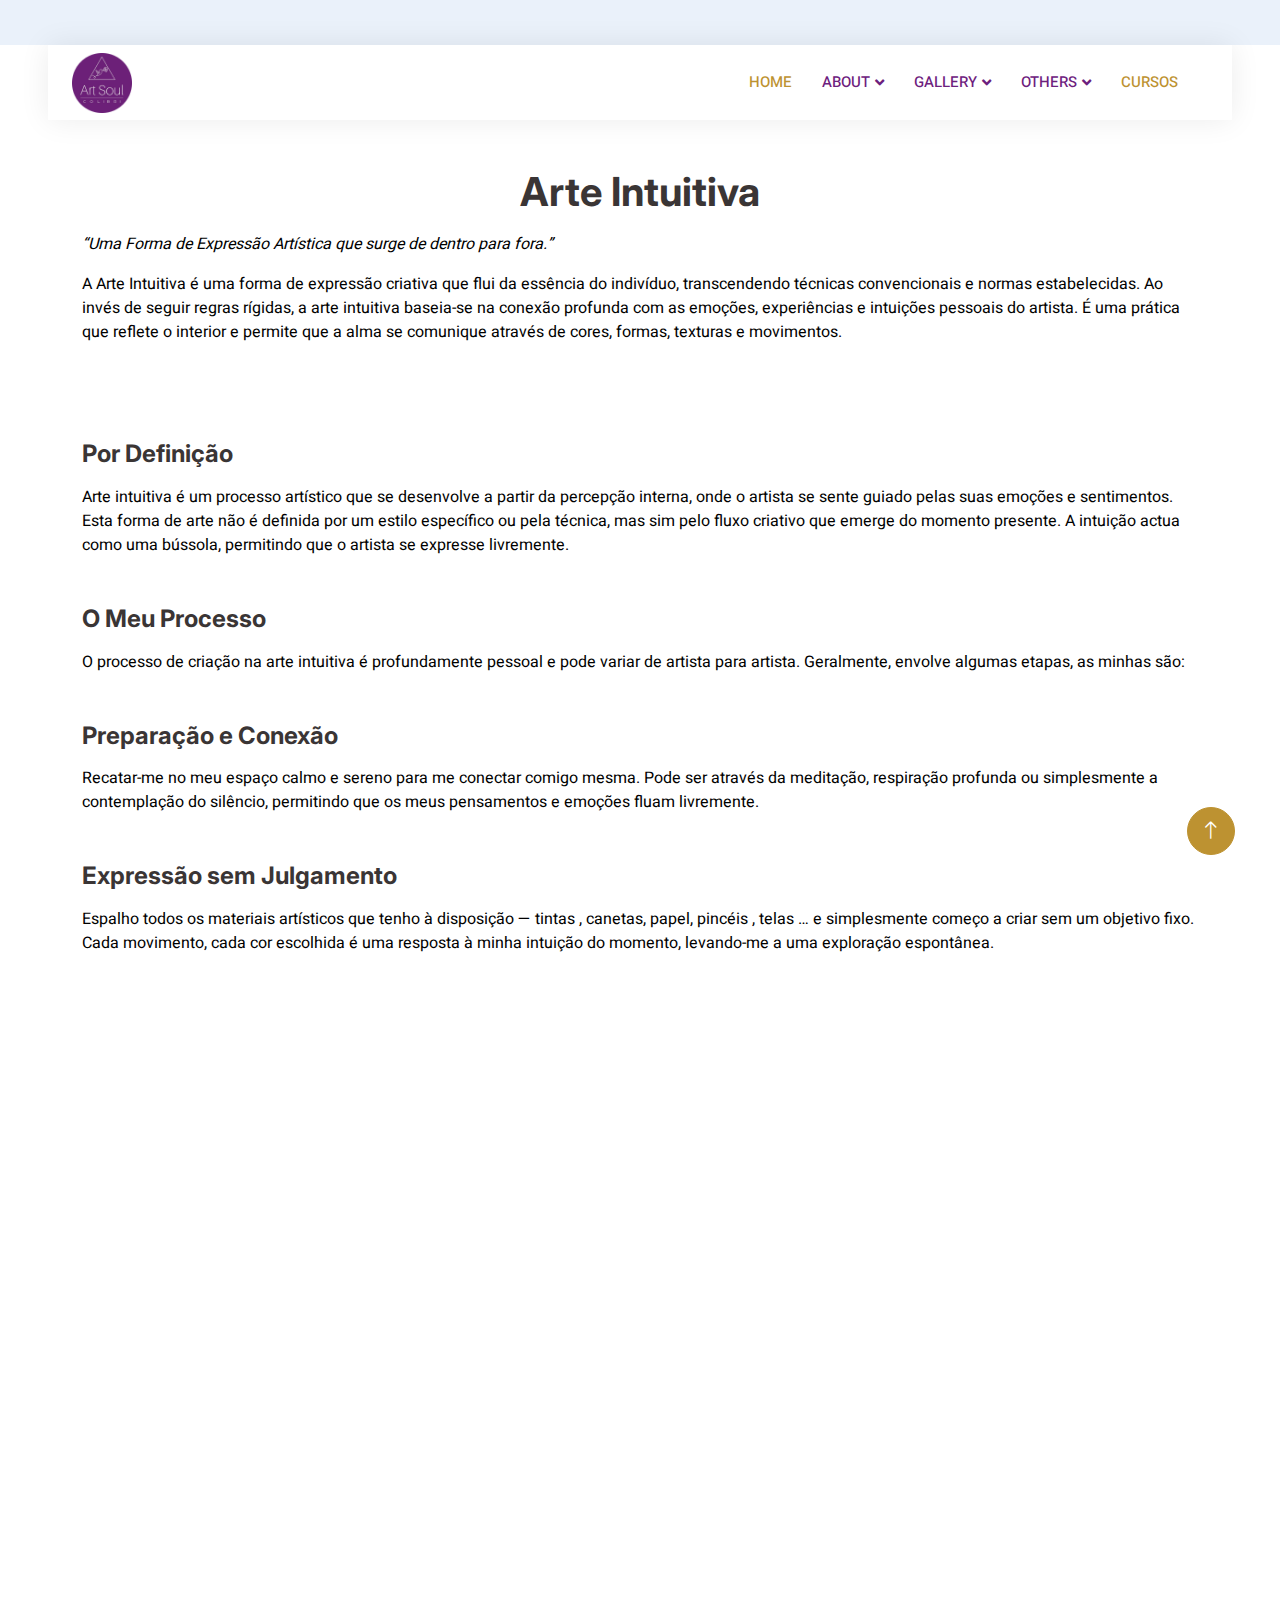
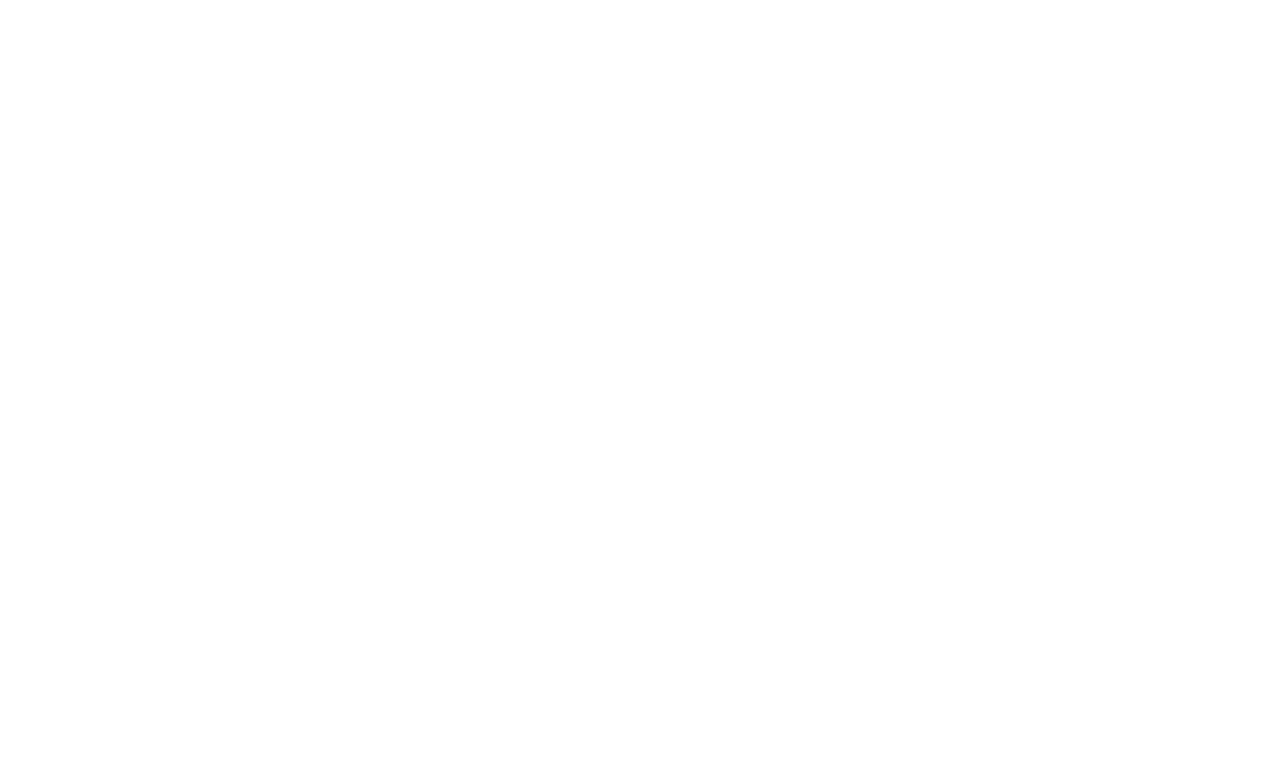
==== arteintuitiva.html @ 13112190 "Add files via upload" ====
<!DOCTYPE html>
<html lang="pt">

<head>
    <!-- Meta Etiquetas Tittle Start -->
    <meta charset="utf-8">
    <title> Art Soul Colibri</title>
    <!-- Meta Etiquetas Tittle End -->

    <!-- Meta Etiquetas Start -->
    <meta name="viewport" content="width=device-width, initial-scale=1.0">
    <meta name="format-detection" content="telephone=no">
    <meta content="Atelier Colibri" name="keywords">
    <meta content="Atelier Colibri" name="description">
    <!-- Meta Etiquetas End -->

    <!-- Meta Etiquetas SEO start -->
    <meta name="twitter:card" content="summary">
    <meta name="twitter:site" content="@Atelier Colibri">
    <meta name="twitter:title" content="Atelier Colibri">
    <meta name="twitter:description" content="Atelier Colibri">
    <meta name="robots" content="index, follow">
    <meta name="Audience" content="All">

    <meta property="og:site_name" content="Atelier Colibri">
    <meta property="og:type" content="website">
    <meta property="og:title" content="Atelier Colibri">
    <meta property="og:locale" content="en">
    <meta property="og:title" content="Atelier Colibri">
    <meta property="og:description" content="Atelier Colibri">
    <meta property="og:url" content="https://artsoulcolibri.com/">
    <!-- Meta Etiquetas SEO End -->

    <!-- Favicon Strat-->
    <link href="img/favicon.ico" rel="icon">
    <!-- Favicon End-->

    <!-- Apple Touc Icon Strat -->
    <link rel="icon" href="img/favicon.ico">
    <!-- Apple Touc Icon End -->

    <!-- Canonical start -->
    <link rel="canonical" href="https://artsoulcolibri.com/" />
    <!-- Canonical End -->

    <!-- Google Web Fonts -->
    <link rel="preconnect" href="https://fonts.googleapis.com">
    <link rel="preconnect" href="https://fonts.gstatic.com" crossorigin>
    <link href="https://fonts.googleapis.com/css2?family=Heebo:wght@400;500;600&family=Inter:wght@700;800&display=swap"
        rel="stylesheet">

    <!-- Icon Font Stylesheet -->
    <link href="https://cdnjs.cloudflare.com/ajax/libs/font-awesome/5.10.0/css/all.min.css" rel="stylesheet">
    <link href="https://cdn.jsdelivr.net/npm/bootstrap-icons@1.4.1/font/bootstrap-icons.css" rel="stylesheet">

    <!-- Libraries Stylesheet -->
    <link href="lib/animate/animate.min.css" rel="stylesheet">
    <link href="lib/owlcarousel/assets/owl.carousel.min.css" rel="stylesheet">

    <!-- Customized Bootstrap Stylesheet -->
    <link href="css/bootstrap.min.css" rel="stylesheet">

    <!-- Template Stylesheet -->
    <link href="css/style.css" rel="stylesheet">

</head>

<body>

    <div class="container-xxl bg-white p-0">
        <!-- Spinner Start -->
        <div id="spinner"
            class="show bg-white position-fixed translate-middle w-100 vh-100 top-50 start-50 d-flex align-items-center justify-content-center">
            <div class="spinner-border text-primary" style="width: 3rem; height: 3rem;" role="status">
                <span class="sr-only">Loading...</span>
            </div>
        </div>
        <!-- Spinner End -->

        <!-- Navbar Start -->
        <div class="container-fluid nav-bar bg-transparent">
            <nav class="navbar navbar-expand-lg bg-danger navbar-light py-0 px-4">
                <a href="index.html" class="navbar-brand d-flex align-items-center text-center">
                    <div>
                        <img class="img-fluid" src="img/logoateleiercolibricirculo barr nav redondo.png" alt="Icon"
                            style="width: 60pxf; height: 60px;">
                    </div>
                    <h4 class="m-0 text-primary"> </h4> <!-- Aqui va Texto -->
                </a>
                <button type="button" class="navbar-toggler" data-bs-toggle="collapse" data-bs-target="#navbarCollapse">
                    <span class="navbar-toggler-icon"></span>
                </button>
                <div class="collapse navbar-collapse" id="navbarCollapse">
                    <div class="navbar-nav ms-auto">
                        <a href="index.html" class="nav-item nav-link active">Home</a>
                        <div class="nav-item dropdown">
                            <a href="about.html" class="nav-link dropdown-toggle" data-bs-toggle="dropdown">About</a>
                            <div class="dropdown-menu rounded-0 m-0">
                                <a href="arteintuitiva.html" class="dropdown-item">Arte Intuitiva</a>
                                <a href="sobremi.html" class="dropdown-item">Sobre Mim</a>
                            </div>
                        </div>
                        <div class="nav-item dropdown">
                            <a href="#" class="nav-link dropdown-toggle" data-bs-toggle="dropdown">Gallery</a>
                            <div class="dropdown-menu rounded-0 m-0">
                                <a href="aguarelas.html" class="dropdown-item">Aguarelas</a>
                                <a href="aguarelas.html" class="dropdown-item">Telas</a>
                                <a href="aguarelas.html" class="dropdown-item">Mandalas</a>
                            </div>
                        </div>
                        <div class="nav-item dropdown">
                            <a href="#" class="nav-link dropdown-toggle" data-bs-toggle="dropdown">Others</a>
                            <div class="dropdown-menu rounded-0 m-0">
                                <a href="" class="dropdown-item">E-books</a>
                            </div>
                        </div>
                        <a href="cursos.html" class="nav-item nav-link active">Cursos</a>
                    </div>
                </div>
            </nav>
        </div>
        <!-- Navbar End -->

        <!-- Arte IntuitivaStart -->
        <div class="container-xxl py-5">
            <div class="container">
                <div class="text-justify mx-auto mb-5 wow fadeInUp" data-wow-delay="0.1s" style="max-width: 1200px;">
                    <h1 class="text-center mb-3">Arte Intuitiva</h1>
                    <p><i>“Uma Forma de Expressão Artística que surge de dentro para fora.”</i></p>
                    <p>A Arte Intuitiva é uma forma de expressão criativa que flui da essência do indivíduo,
                        transcendendo técnicas convencionais e normas estabelecidas.
                        Ao invés de seguir regras rígidas, a arte intuitiva baseia-se na conexão profunda com as
                        emoções, experiências e intuições pessoais do artista. É uma prática que reflete o interior e
                        permite que a alma se comunique através de cores, formas, texturas e movimentos.</p>
                </div>
            </div>
        </div>
        <div class="container-xxl py-0">
            <div class="container">
                <div class="text-justify  mx-auto mb-5 wow fadeInUp" data-wow-delay="0.1s" style="max-width: 1200px;">
                    <h4 class="text-justify mb-3">Por Definição</h4>
                    <p>Arte intuitiva é um processo artístico que se desenvolve a partir da percepção interna, onde o
                        artista se sente guiado pelas suas emoções e sentimentos. Esta forma de arte não é definida por
                        um estilo específico ou pela técnica, mas sim pelo fluxo criativo que emerge do momento
                        presente. A intuição actua como uma bússola, permitindo que o artista se expresse livremente.
                    </p>
                </div>
            </div>
        </div>
        <div class="container-xxl py-0">
            <div class="container">
                <div class="text-justify  mx-auto mb-5 wow fadeInUp" data-wow-delay="0.1s" style="max-width: 1200px;">
                    <h4 class="text-justify mb-3">O Meu Processo</h4>
                    <p>O processo de criação na arte intuitiva é profundamente pessoal e pode variar de artista para
                        artista. Geralmente, envolve algumas etapas, as minhas são:
                    </p>
                </div>
            </div>
        </div>
        <div class="container-xxl py-0">
            <div class="container">
                <div class="text-justify  mx-auto mb-5 wow fadeInUp" data-wow-delay="0.1s" style="max-width: 1200px;">
                    <h4 class="text-justify mb-3">Preparação e Conexão</h4>
                    <p>Recatar-me no meu espaço calmo e sereno para me conectar comigo mesma. Pode ser através da
                        meditação, respiração profunda ou simplesmente a contemplação do silêncio, permitindo que os
                        meus pensamentos e emoções fluam livremente.
                    </p>
                </div>
            </div>
        </div>
        <div class="container-xxl py-0">
            <div class="container">
                <div class="text-justify  mx-auto mb-5 wow fadeInUp" data-wow-delay="0.1s" style="max-width: 1200px;">
                    <h4 class="text-justify mb-3">Expressão sem Julgamento</h4>
                    <p>Espalho todos os materiais artísticos que tenho à disposição — tintas , canetas, papel, pincéis ,
                        telas … e simplesmente começo a criar sem um objetivo fixo. Cada movimento, cada cor escolhida é
                        uma resposta à minha intuição do momento, levando-me a uma exploração espontânea.
                    </p>
                </div>
            </div>
        </div>
        <div class="container-xxl py-0">
            <div class="container">
                <div class="text-justify  mx-auto mb-5 wow fadeInUp" data-wow-delay="0.1s" style="max-width: 1200px;">
                    <h4 class="text-justify mb-3">Fluxo Criativo</h4>
                    <p>À medida que me entrego a todo este processo, a criatividade flui livre e naturalmente. O meu
                        foco é mais sobre o caminho que vou fazendo do que no resultado final. Essa libertação
                        permite-me que emoções profundas e muitas vezes inconscientes venham à tona, proporcionando-me
                        assim um espaço para a cura e autodescoberta.
                    </p>
                </div>
            </div>
        </div>
        <div class="container-xxl py-0">
            <div class="container">
                <div class="text-justify  mx-auto mb-5 wow fadeInUp" data-wow-delay="0.1s" style="max-width: 1200px;">
                    <h4 class="text-justify mb-3">Reflexão e Meditação, </h4>
                    <p>Após o processo criativo, chamo-lhe a cereja no topo do bolo é o olhar , sentir e sentir mais do
                        que uma vez, refletir e meditar sobre a obra criada, observar o que surgiu e como isso ressoa
                        com as minhas emoções. Esta etapa é fundamental, pois permite-me a integração das experiências
                        vividas durante o processo e uma compreensão mais profunda de mim mesma, sobre mim e o TODO.
                    </p>
                </div>
            </div>
        </div>
        <div class="container-xxl py-0">
            <div class="container">
                <div class="text-justify  mx-auto mb-5 wow fadeInUp" data-wow-delay="0.1s" style="max-width: 1200px;">
                    <h4 class="text-justify mb-3">A Utilidade da Arte Intuitiva</h4>
                    <p>A arte intuitiva possui diversas utilidades significativas:
                    </p>
                </div>
            </div>
        </div>
        <div class="container-xxl py-0">
            <div class="container">
                <div class="text-justify  mx-auto mb-5 wow fadeInUp" data-wow-delay="0.1s" style="max-width: 1200px;">
                    <h4 class="text-justify mb-3">Autoconhecimento</h4>
                    <p>A prática da arte intuitiva promove um mergulho profundo no eu interior. Os artistas descobrem
                        frequentemente aspectos ocultos na sua personalidade e enfrentam emoções que podem não estar
                        acessíveis no seu dia a dia ou até em forma consciente.
                    </p>
                </div>
            </div>
        </div>
        <div class="container-xxl py-0">
            <div class="container">
                <div class="text-justify  mx-auto mb-5 wow fadeInUp" data-wow-delay="0.1s" style="max-width: 1200px;">
                    <h4 class="text-justify mb-3">Cura Emocional</h4>
                    <p>Criar arte de maneira intuitiva pode ser uma forma poderosa de terapia. Muitas pessoas praticam
                        esta prática para libertar tensões emocionais, traumas e stress, encontrando assim um caminho
                        para a cura e a renovação.
                    </p>
                </div>
            </div>
        </div>
        <div class="container-xxl py-0">
            <div class="container">
                <div class="text-justify  mx-auto mb-5 wow fadeInUp" data-wow-delay="0.1s" style="max-width: 1200px;">
                    <h4 class="text-justify mb-3">Expressão Livre</h4>
                    <p>Para aqueles que se sentem limitados por expectativas sociais ou profissionais, a arte intuitiva
                        oferece uma oportunidade de se libertar. É um meio de expressar a individualidade, permitindo
                        que o artista se conecte com sua verdadeira essência sem restrições.
                    </p>
                </div>
            </div>
        </div>
        <div class="container-xxl py-0">
            <div class="container">
                <div class="text-justify  mx-auto mb-5 wow fadeInUp" data-wow-delay="0.1s" style="max-width: 1200px;">
                    <h4 class="text-justify mb-3">Conexão Comunitária/Social</h4>
                    <p>Quando compartilhada, a arte intuitiva também pode criar conexões profundas entre as pessoas.</p>
                    <p><i>Arte intuitiva é uma caminhada fascinante e enriquecedora que vai além da simples criação
                        visual ou estética É um mergulho nas nossas águas uma exploração interna que leva à descoberta
                        do verdadeiro eu, permitindo que emoções e histórias sejam contadas de maneira única e
                        significativa. Através desta prática, as pessoas podem voar, assim como o colibri, em direção à
                        sua própria essência.</i>
                    </p>
                </div>
            </div>
        </div>
        <!-- Arte intuitiva End -->

        <!-- Footer Start -->
        <div class="container-fluid bg-dark text-white-50 footer pt-1 mt-1 wow fadeIn" data-wow-delay="0.1s">
            <div class="container py-2">
                <div class="row g-5">
                    <div class="col-lg-3 col-md-6">
                        <h5 class="text-white mb-4">Get in touch</h5>
                        <p class="mb-2"><i class="fa fa-map-marker-alt me-3"></i>Portugal</p>
                        <p class="mb-2"><i class="fa fa-phone-alt me-3"></i>+351 932857248</p>
                        <p class="mb-2"><i class="fa fa-fa fa-globe me-3"></i>artsoulcolibri.com</p>
                        <div class="d-flex pt-2">
                            <a class="btn btn-outline-light btn-social"
                                href="https://www.instagram.com/atelier_colibri"><i class="fab fa-instagram"></i></a>
                            <a class="btn btn-outline-light btn-social" href="mailto:ateliercolibri@gmail.com"><i
                                    class="fa fa-envelope"></i></a>
                        </div>
                    </div>
                </div>
            </div>
            <div class="container">
                <div class="copyright">
                    <div class="row">
                        <div class="col-md-6 text-center text-md-start mb-3 mb-md-0">
                            &copy; <a class="border-bottom" href="#">Art Soul Colibri</a>, All rights reserved.
                            Designed by <a class="border-bottom" href="index.html">Plus Works Services</a>
                        </div>
                    </div>
                </div>
            </div>
        </div>
        <!-- Footer End -->

        <!-- Back to Top -->
        <a href="#" class="btn btn-lg btn-primary btn-lg-square back-to-top"><i class="bi bi-arrow-up"></i></a>
    </div>

    <!-- JavaScript Libraries -->
    <script src="https://code.jquery.com/jquery-3.4.1.min.js"></script>
    <script src="https://cdn.jsdelivr.net/npm/bootstrap@5.0.0/dist/js/bootstrap.bundle.min.js"></script>
    <script src="lib/wow/wow.min.js"></script>
    <script src="lib/easing/easing.min.js"></script>
    <script src="lib/waypoints/waypoints.min.js"></script>
    <script src="lib/owlcarousel/owl.carousel.min.js"></script>

    <!-- Template Javascript -->
    <script src="js/main.js"></script>
</body>

</html>
---- css/style.css ----
/********** Template CSS **********/
:root {
    --primary: #BD9231; /*** cambiar color botones carrousel***/
    --secondary: #FF6922;
    --light: #EFFDF5;
    --dark: #6d207d;
}

.back-to-top {
    position: fixed;
    display: none;
    right: 45px;
    bottom: 45px;
    z-index: 99;
}


/*** Spinner ***/
#spinner {
    opacity: 0;
    visibility: hidden;
    transition: opacity .5s ease-out, visibility 0s linear .5s;
    z-index: 99999;
}

#spinner.show {
    transition: opacity .5s ease-out, visibility 0s linear 0s;
    visibility: visible;
    opacity: 1;
}


/*** Button ***/
.btn {
    transition: .5s;
}

.btn.btn-primary,
.btn.btn-secondary {
    color: #FFFFFF;
}

.btn-square {
    width: 38px;
    height: 38px;
}

.btn-sm-square {
    width: 32px;
    height: 32px;
}

.btn-lg-square {
    width: 48px;
    height: 48px;
}

.btn-square,
.btn-sm-square,
.btn-lg-square {
    padding: 0;
    display: flex;
    align-items: center;
    justify-content: center;
    font-weight: normal;
    border-radius: 50px;
}


/*** Navbar ***/
.nav-bar {
    position: relative;
    margin-top: 45px;
    padding: 0 3rem;
    transition: .5s;
    z-index: 9999;
}

.nav-bar.sticky-top {
    position: sticky;
    padding: 0;
    z-index: 9999;
}

.navbar {
    box-shadow: 0 0 30px rgba(0, 0, 0, .08);
}

.navbar .dropdown-toggle::after {
    border: none;
    content: "\f107";
    font-family: "Font Awesome 5 Free";
    font-weight: 900;
    vertical-align: middle;
    margin-left: 5px;
    transition: .5s;
}

.navbar .dropdown-toggle[aria-expanded=true]::after {
    transform: rotate(-180deg);
}

.navbar-light .navbar-nav .nav-link {
    margin-right: 30px;
    padding: 25px 0;
    color: #BD9231;  /*** cambiar color HOME en barra de navegacion***/
    font-size: 15px;
    text-transform: uppercase;
    outline: none;
}

.navbar-light .navbar-nav .nav-link:hover,
.navbar-light .navbar-nav .nav-link.active {
    color: var(--#BD9231); /*** cambiar color HOME en barra de navegacion***/
}#b45959

@media (max-width: 991.98px) {
    .nav-bar {
        margin: 0;
        padding: 0;
    }

    .navbar-light .navbar-nav .nav-link {
        margin-right: 0;
        padding: 10px 0;
    }

    .navbar-light .navbar-nav {
        border-top: 1px solid #b45959;
    }
}

.navbar-light .navbar-brand {
    height: 75px;
}

.navbar-light .navbar-nav .nav-link {
    color: var(--dark);
    font-weight: 500;
}

@media (min-width: 992px) {
    .navbar .nav-item .dropdown-menu {
        display: block;
        top: 100%;
        margin-top: 0;
        transform: rotateX(-75deg);
        transform-origin: 0% 0%;
        opacity: 0;
        visibility: hidden;
        transition: .5s;

    }

    .navbar .nav-item:hover .dropdown-menu {
        transform: rotateX(0deg);
        visibility: visible;
        transition: .5s;
        opacity: 1;
    }
}


/*** Header ***/
@media (min-width: 992px) {
    .header {
        margin-top: -120px;
    }
}

.header-carousel .owl-nav {
    position: absolute;
    top: 50%;
    left: -25px;
    transform: translateY(-50%);
    display: flex;
    flex-direction: column;
}

.header-carousel .owl-nav .owl-prev,
.header-carousel .owl-nav .owl-next {
    margin: 7px 0;
    width: 50px;
    height: 50px;
    display: flex;
    align-items: center;
    justify-content: center;
    color: #6d2077;           /*** cambiar color de flechas de botones en carrusel ***/
    background: var(--primary); /*** cambiar color de botones en carrusel ***/
    border-radius: 40px;
    font-size: 20px;
    transition: .5s;
}

.header-carousel .owl-nav .owl-prev:hover,
.header-carousel .owl-nav .owl-next:hover {
    background: var(--dark);
}

@media (max-width: 768px) {
    .header-carousel .owl-nav {
        left: 25px;
    }
}

.breadcrumb-item+.breadcrumb-item::before {
    color: #DDDDDD;
}


/*** Icon ***/
.icon {
    padding: 15px;
    display: inline-flex;
    align-items: center;
    justify-content: center;
    background:  !important;
    border-radius: 50px;
    border: 1px dashed var(--primary) !important;
}


/*** curso ***/
.about-img img {
    position: relative;
    z-index: 2;
}

.about-img::before {
    position: absolute;
    content: "";
    top: 0;
    left: -50%;
    width: 100%;
    height: 100%;
    background: var(--primary);
    transform: skew(20deg);
    z-index: 1;
}


/*** Category ***/
.cat-item div {
    background: #FFFFFF;
    border: 1px dashed rgba(0, 185, 142, .3);
    transition: .5s;
}

.cat-item:hover div {
    background: var(--primary); /**** Cambiar sombra de Tipoogias***/
    border-color: transparent;
}

.cat-item div * {
    transition: .5s;
}

.cat-item:hover div * {
    color: #FFFFFF !important;
}


/*** Property List ***/
.nav-pills .nav-item .btn {
    color: var(--dark);
}

.nav-pills .nav-item .btn:hover,
.nav-pills .nav-item .btn.active {
    color: #6d2077;
}

.property-item {
    box-shadow: 0 0 30px rgba(0, 0, 0, .08);
}

.property-item img {
    transition: .5s;
}

.property-item:hover img {
    transform: scale(1.1);
}

.property-item .border-top {
    border-top: 1px dashed rgba(0, 185, 142, .3) !important;
}

.property-item .border-end {
    border-right: 1px dashed rgba(0, 185, 142, .3) !important;
}


/*** Team ***/
.team-item {
    box-shadow: 0 0 30px rgba(0, 0, 0, .08);
    transition: .5s;
}

.team-item .btn {
    color: var(--primary);
    background: #FFFFFF;
    box-shadow: 0 0 30px rgba(0, 0, 0, .15);
}

.team-item .btn:hover {
    color: #FFFFFF;
    background: var(--primary);
}

.team-item:hover {
    border-color: var(--secondary) !important;
}

.team-item:hover .bg-primary {
    background: var(--secondary) !important;
}

.team-item:hover .bg-primary i {
    color: var(--secondary) !important;
}


/*** Testimonial ***/
.testimonial-carousel {
    padding-left: 1.5rem;
    padding-right: 1.5rem;
}

@media (min-width: 576px) {
    .testimonial-carousel {
        padding-left: 4rem;
        padding-right: 4rem;
    }
}

.testimonial-carousel .testimonial-item .border {
    border: 1px dashed rgba(0, 185, 142, .3) !important;
}

.testimonial-carousel .owl-nav {
    position: absolute;
    width: 100%;
    height: 40px;
    top: calc(50% - 20px);
    left: 0;
    display: flex;
    justify-content: space-between;
    z-index: 1;
}

.testimonial-carousel .owl-nav .owl-prev,
.testimonial-carousel .owl-nav .owl-next {
    position: relative;
    width: 40px;
    height: 40px;
    display: flex;
    align-items: center;
    justify-content: center;
    color: #FFFFFF;
    background: var(--primary);
    border-radius: 40px;
    font-size: 20px;
    transition: .5s;
}

.testimonial-carousel .owl-nav .owl-prev:hover,
.testimonial-carousel .owl-nav .owl-next:hover {
    background: var(--dark);
}


/*** Footer ***/
.footer .btn.btn-social {
    margin-right: 5px;
    width: 35px;
    height: 35px;
    display: flex;
    align-items: center;
    justify-content: center;
    color: var(--light);
    border: 1px solid rgba(255, 255, 255, 0.541);
    border-radius: 35px;
    transition: .3s;
}

.footer .btn.btn-social:hover {
    color: var(--primary);
    border-color: var(--light);
}

.footer .btn.btn-link {
    display: block;
    margin-bottom: 5px;
    padding: 0;
    text-align: left;
    font-size: 15px;
    font-weight: normal;
    text-transform: capitalize;
    transition: .3s;
}

.footer .btn.btn-link::before {
    position: relative;
    content: "\f105";
    font-family: "Font Awesome 5 Free";
    font-weight: 900;
    margin-right: 5px;
}

.footer .btn.btn-link:hover {
    letter-spacing: 1px;
    box-shadow: none;
}

.footer .form-control {
    border-color: rgba(255, 255, 255, 0.5);
}

.footer .copyright {
    padding: 25px 0;
    font-size: 15px;
    border-top: 1px solid rgba(256, 256, 256, .1);
}

.footer .copyright a {
    color: var(--light);
}

.footer .footer-menu a {
    margin-right: 15px;
    padding-right: 15px;
    border-right: 1px solid rgba(255, 255, 255, .1);
}

.footer .footer-menu a:last-child {
    margin-right: 0;
    padding-right: 0;
    border-right: none;
}

/*** FWathshap ***/
.btn-whatsapp {
    position: fixed;
    width: 60px;
    height: 60px;
    bottom: 30px;
    left: 15px;
    border-radius:60px;
    text-align:center;
    font-size:0px;
    z-index:100;
}
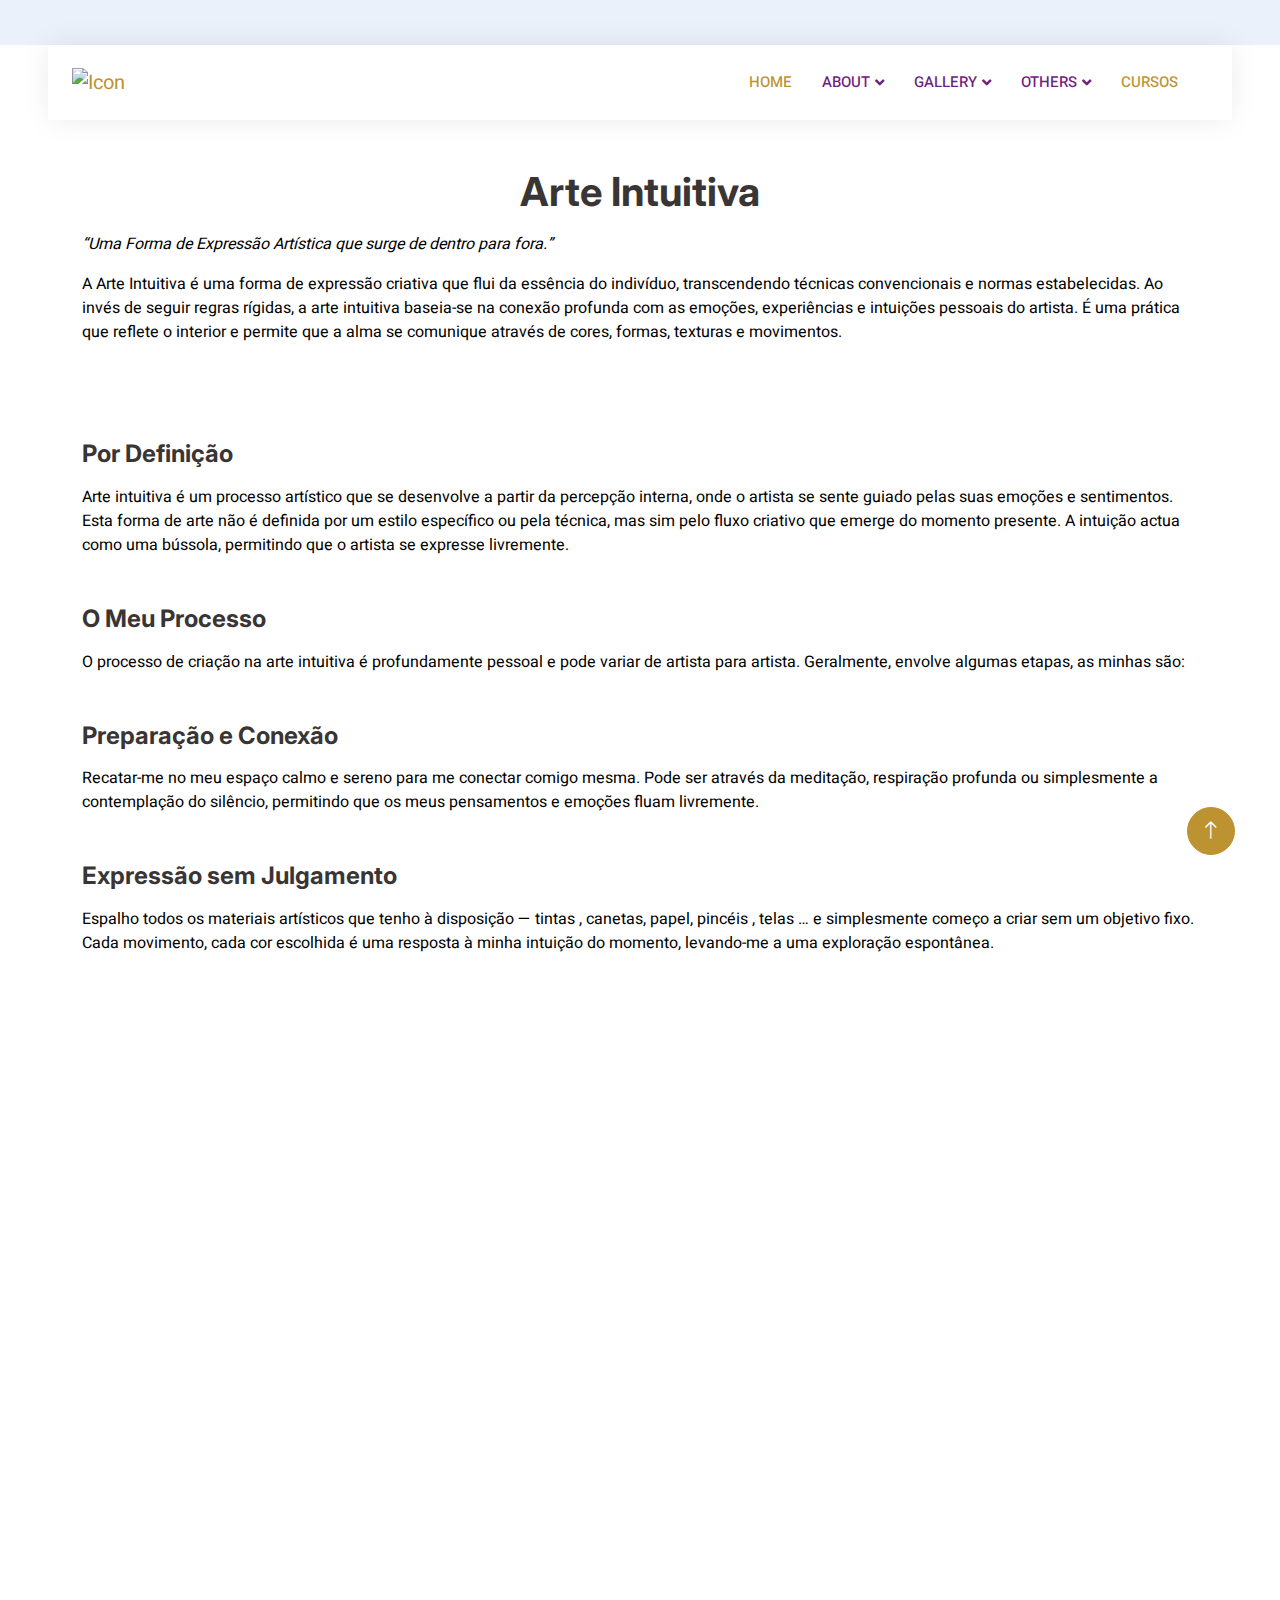
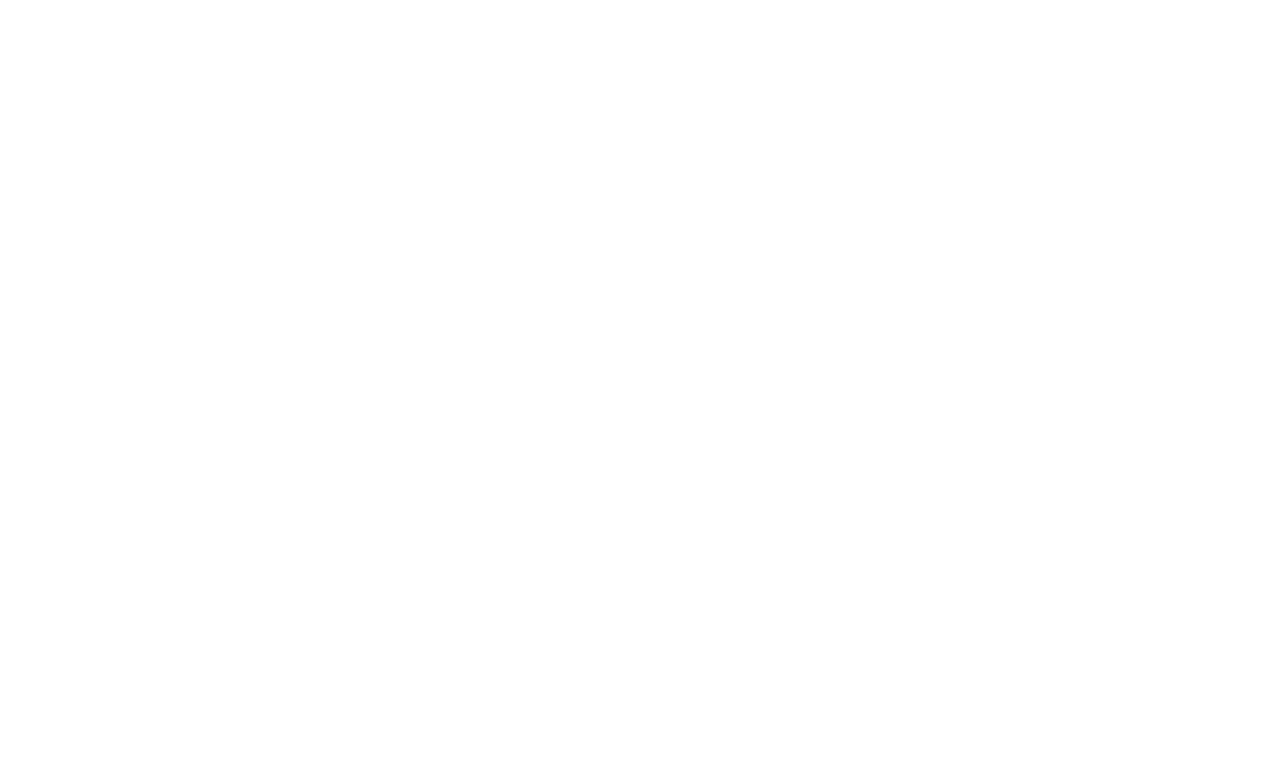
==== commit a5e33efa: "Add files via upload" ====
--- a/arteintuitiva.html
+++ b/arteintuitiva.html
@@ -1,34 +1,34 @@
 <!DOCTYPE html>
-<html lang="pt">
+<html lang="en">
 
 <head>
     <!-- Meta Etiquetas Tittle Start -->
     <meta charset="utf-8">
-    <title> Art Soul Colibri</title>
+    <title>Bruseh & Yiseth</title>
     <!-- Meta Etiquetas Tittle End -->
 
     <!-- Meta Etiquetas Start -->
     <meta name="viewport" content="width=device-width, initial-scale=1.0">
     <meta name="format-detection" content="telephone=no">
-    <meta content="Atelier Colibri" name="keywords">
-    <meta content="Atelier Colibri" name="description">
+    <meta content="Bruseh & Yiseth" name="keywords">
+    <meta content="Bruseh & Yiseth" name="description">
     <!-- Meta Etiquetas End -->
 
     <!-- Meta Etiquetas SEO start -->
     <meta name="twitter:card" content="summary">
-    <meta name="twitter:site" content="@Atelier Colibri">
-    <meta name="twitter:title" content="Atelier Colibri">
-    <meta name="twitter:description" content="Atelier Colibri">
+    <meta name="twitter:site" content="@Bruseh & Yiseth">
+    <meta name="twitter:title" content="Bruseh & Yiseth">
+    <meta name="twitter:description" content="Bruseh & Yiseth">
     <meta name="robots" content="index, follow">
     <meta name="Audience" content="All">
 
-    <meta property="og:site_name" content="Atelier Colibri">
+    <meta property="og:site_name" content="Bruseh & Yiseth">
     <meta property="og:type" content="website">
-    <meta property="og:title" content="Atelier Colibri">
+    <meta property="og:title" content="Bruseh & Yiseth">
     <meta property="og:locale" content="en">
-    <meta property="og:title" content="Atelier Colibri">
-    <meta property="og:description" content="Atelier Colibri">
-    <meta property="og:url" content="https://artsoulcolibri.com/">
+    <meta property="og:title" content="Bruseh & Yiseth">
+    <meta property="og:description" content="Bruseh & Yiseth">
+    <meta property="og:url" content="https://Bruseh & Bruseh/">
     <!-- Meta Etiquetas SEO End -->
 
     <!-- Favicon Strat-->
@@ -40,7 +40,7 @@
     <!-- Apple Touc Icon End -->
 
     <!-- Canonical start -->
-    <link rel="canonical" href="https://artsoulcolibri.com/" />
+    <link rel="canonical" href="https://Bruseh & Yiseth/" />
     <!-- Canonical End -->
 
     <!-- Google Web Fonts -->
@@ -82,7 +82,7 @@
             <nav class="navbar navbar-expand-lg bg-danger navbar-light py-0 px-4">
                 <a href="index.html" class="navbar-brand d-flex align-items-center text-center">
                     <div>
-                        <img class="img-fluid" src="img/logoateleiercolibricirculo barr nav redondo.png" alt="Icon"
+                        <img class="img-fluid" src="img/logo_brusehd by yiseth_nav barr.png" alt="Icon"
                             style="width: 60pxf; height: 60px;">
                     </div>
                     <h4 class="m-0 text-primary"> </h4> <!-- Aqui va Texto -->
@@ -94,7 +94,7 @@
                     <div class="navbar-nav ms-auto">
                         <a href="index.html" class="nav-item nav-link active">Home</a>
                         <div class="nav-item dropdown">
-                            <a href="about.html" class="nav-link dropdown-toggle" data-bs-toggle="dropdown">About</a>
+                            <a href="#" class="nav-link dropdown-toggle" data-bs-toggle="dropdown">About</a>
                             <div class="dropdown-menu rounded-0 m-0">
                                 <a href="arteintuitiva.html" class="dropdown-item">Arte Intuitiva</a>
                                 <a href="sobremi.html" class="dropdown-item">Sobre Mim</a>
@@ -103,15 +103,15 @@
                         <div class="nav-item dropdown">
                             <a href="#" class="nav-link dropdown-toggle" data-bs-toggle="dropdown">Gallery</a>
                             <div class="dropdown-menu rounded-0 m-0">
-                                <a href="aguarelas.html" class="dropdown-item">Aguarelas</a>
-                                <a href="aguarelas.html" class="dropdown-item">Telas</a>
-                                <a href="aguarelas.html" class="dropdown-item">Mandalas</a>
+                                <a href="aguarelas.html" class="dropdown-item">xxx</a>
+                                <a href="aguarelas.html" class="dropdown-item">xx</a>
+                                <a href="aguarelas.html" class="dropdown-item">x</a>
                             </div>
                         </div>
                         <div class="nav-item dropdown">
                             <a href="#" class="nav-link dropdown-toggle" data-bs-toggle="dropdown">Others</a>
                             <div class="dropdown-menu rounded-0 m-0">
-                                <a href="" class="dropdown-item">E-books</a>
+                                <a href="#" class="dropdown-item">E-books</a>
                             </div>
                         </div>
                         <a href="cursos.html" class="nav-item nav-link active">Cursos</a>
@@ -251,10 +251,12 @@
                     <h4 class="text-justify mb-3">Conexão Comunitária/Social</h4>
                     <p>Quando compartilhada, a arte intuitiva também pode criar conexões profundas entre as pessoas.</p>
                     <p><i>Arte intuitiva é uma caminhada fascinante e enriquecedora que vai além da simples criação
-                        visual ou estética É um mergulho nas nossas águas uma exploração interna que leva à descoberta
-                        do verdadeiro eu, permitindo que emoções e histórias sejam contadas de maneira única e
-                        significativa. Através desta prática, as pessoas podem voar, assim como o colibri, em direção à
-                        sua própria essência.</i>
+                            visual ou estética É um mergulho nas nossas águas uma exploração interna que leva à
+                            descoberta
+                            do verdadeiro eu, permitindo que emoções e histórias sejam contadas de maneira única e
+                            significativa. Através desta prática, as pessoas podem voar, assim como o colibri, em
+                            direção à
+                            sua própria essência.</i>
                     </p>
                 </div>
             </div>
@@ -267,9 +269,9 @@
                 <div class="row g-5">
                     <div class="col-lg-3 col-md-6">
                         <h5 class="text-white mb-4">Get in touch</h5>
-                        <p class="mb-2"><i class="fa fa-map-marker-alt me-3"></i>Portugal</p>
-                        <p class="mb-2"><i class="fa fa-phone-alt me-3"></i>+351 932857248</p>
-                        <p class="mb-2"><i class="fa fa-fa fa-globe me-3"></i>artsoulcolibri.com</p>
+                        <p class="mb-2"><i class="fa fa-map-marker-alt me-3"></i>Edmonton, Alberta, Canada</p>
+                        <p class="mb-2"><i class="fa fa-phone-alt me-3"></i>+1 5873417019</p>
+                        <p class="mb-2"><i class="fa fa-fa fa-globe me-3"></i>BrusehdbyYiseth.com</p>
                         <div class="d-flex pt-2">
                             <a class="btn btn-outline-light btn-social"
                                 href="https://www.instagram.com/atelier_colibri"><i class="fab fa-instagram"></i></a>
@@ -283,14 +285,15 @@
                 <div class="copyright">
                     <div class="row">
                         <div class="col-md-6 text-center text-md-start mb-3 mb-md-0">
-                            &copy; <a class="border-bottom" href="#">Art Soul Colibri</a>, All rights reserved.
-                            Designed by <a class="border-bottom" href="index.html">Plus Works Services</a>
+                            &copy; <a class="border-bottom" href="#">Brusehd by Yiseth</a>, All rights reserved.
+                            Designed by <a class="border-bottom" href="#">Plus Works Services</a>
                         </div>
                     </div>
                 </div>
             </div>
         </div>
         <!-- Footer End -->
+
 
         <!-- Back to Top -->
         <a href="#" class="btn btn-lg btn-primary btn-lg-square back-to-top"><i class="bi bi-arrow-up"></i></a>
